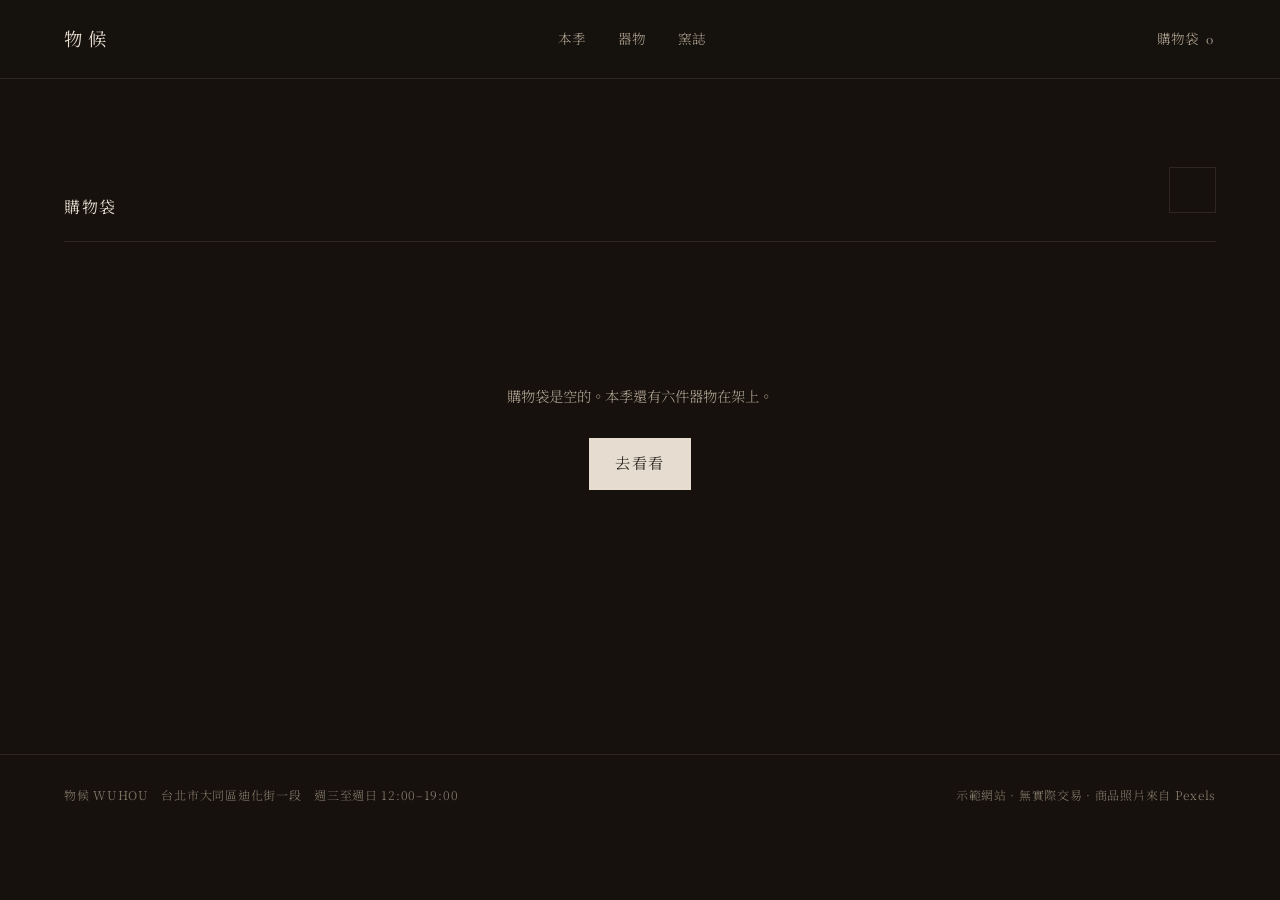
==== cart.html @ ce98f242 "Add Wuhou storefront demo A fully clickable shop with no backend: spec selection, cart, add-ons, gue" ====
<!doctype html>
<html lang="zh-Hant">
<head>
<meta charset="utf-8">
<meta name="viewport" content="width=device-width, initial-scale=1">
<title>購物袋 — 物候 WUHOU</title>
<link rel="preconnect" href="https://fonts.googleapis.com">
<link rel="preconnect" href="https://fonts.gstatic.com" crossorigin>
<link href="https://fonts.googleapis.com/css2?family=Noto+Serif+TC:wght@300;400;500&family=Cormorant+Garamond:wght@300;400&display=swap" rel="stylesheet">
<link rel="stylesheet" href="css/site.css">
</head>
<body>

<main class="wrap band">
  <div class="band-hd"><h2>購物袋</h2><span class="side" id="n"></span></div>
  <div id="body"></div>
</main>

<script src="js/data.js"></script>
<script src="js/store.js"></script>
<script src="js/ui.js"></script>
<script>
UI.mount('cart.html');

function lineHTML(it, i, saved){
  var p = it.type === 'addon' ? WUHOU.findAddon(it.id) : WUHOU.find(it.id);
  var link = it.type === 'addon' ? null : 'product.html?id=' + p.id;
  return '<div class="line">' +
    '<img src="img/' + p.img + '" alt="' + esc(p.name) + '" width="900" height="900">' +
    '<div><div class="n">' + (link ? '<a href="' + link + '" class="link-u" style="border:0">' + esc(p.name) + '</a>' : esc(p.name)) + '</div>' +
      (it.opt ? '<div class="o">' + esc(it.opt) + '</div>' : '') +
      '<div class="tools2">' +
        (saved
          ? '<button data-back="' + i + '">移回購物袋</button><button data-drop="' + i + '">刪除</button>'
          : '<button data-dec="' + i + '" aria-label="減少">−</button><span>' + it.qty + '</span>' +
            '<button data-inc="' + i + '" aria-label="增加">＋</button>' +
            '<button data-save="' + i + '">留著以後買</button><button data-rm="' + i + '">移除</button>') +
      '</div></div>' +
    '<div class="p">' + money(Store.priceOf(it) * it.qty) + '</div></div>';
}

function render(){
  var items = Store.items(), saved = Store.saved();
  document.getElementById('n').textContent = items.length ? items.length + ' 項' : '';

  if (!items.length && !saved.length){
    document.getElementById('body').innerHTML =
      '<div class="empty"><p class="prose" style="margin-inline:auto">購物袋是空的。本季還有六件器物在架上。</p>' +
      '<a class="btn" href="shop.html">去看看</a></div>';
    return;
  }

  var t = Store.totals(Store.promo());

  document.getElementById('body').innerHTML =
    '<div class="two"><div>' +
      (items.length ? items.map(function(it,i){ return lineHTML(it,i,false); }).join('')
                    : '<p class="prose">購物袋裡沒有東西了。</p>') +
      (saved.length
        ? '<div style="margin-top:2.5rem;padding-top:1.5rem;border-top:1px solid var(--line)">' +
          '<div style="font-size:.85rem;color:var(--faint);letter-spacing:.1em;margin-bottom:.6rem">留著以後買（' + saved.length + '）</div>' +
          saved.map(function(it,i){ return lineHTML(it,i,true); }).join('') + '</div>'
        : '') +
    '</div>' +

    '<aside class="side">' +
      (t.toFree > 0 && items.length
        ? '<div class="freebar">再 ' + money(t.toFree) + ' 免運<div class="track"><div class="fill" style="width:' +
          Math.min(100, Math.round((1 - t.toFree / WUHOU.freeShipping) * 100)) + '%"></div></div></div>'
        : items.length ? '<div class="freebar">已符合免運</div>' : '') +
      '<div class="sum">' +
        '<div><span>小計</span><span>' + money(t.subtotal) + '</span></div>' +
        (t.discount ? '<div><span>折扣</span><span>−' + money(t.discount) + '</span></div>' : '') +
        '<div><span>運費</span><span>' + (t.shipping ? money(t.shipping) : '免運') + '</span></div>' +
        '<div><span>稅金</span><span style="color:var(--faint)">已含</span></div>' +
        '<div class="t"><span>總計</span><span>' + money(t.total) + '</span></div>' +
      '</div>' +
      (items.length
        ? '<a class="btn" href="checkout.html" style="width:100%;margin-top:1.2rem">前往結帳</a>' +
          '<p class="note" style="margin-top:.9rem">不需要註冊會員　·　折價碼在付款那一步輸入</p>'
        : '<a class="btn btn-ghost" href="shop.html" style="width:100%;margin-top:1.2rem">繼續逛</a>') +
    '</aside></div>';

  bind();
}

function bind(){
  var q = function(sel, fn){ document.querySelectorAll(sel).forEach(fn); };
  q('[data-dec]', function(b){ b.onclick = function(){ var i=+b.dataset.dec; Store.setQty(i, Store.items()[i].qty-1); render(); }; });
  q('[data-inc]', function(b){ b.onclick = function(){ var i=+b.dataset.inc; Store.setQty(i, Store.items()[i].qty+1); render(); }; });
  q('[data-rm]',  function(b){ b.onclick = function(){ Store.remove(+b.dataset.rm); render(); }; });
  q('[data-save]',function(b){ b.onclick = function(){ Store.saveForLater(+b.dataset.save); render(); }; });
  q('[data-back]',function(b){ b.onclick = function(){ Store.moveToCart(+b.dataset.back); render(); }; });
  q('[data-drop]',function(b){ b.onclick = function(){ Store.dropSaved(+b.dataset.drop); render(); }; });
}

render();
</script>
</body>
</html>
---- css/site.css ----
:root{
  --ground:#16110d;
  --raise:#1d1712;
  --ink:#e6ddd0;
  --muted:#b3a795;
  --faint:#877d6e;
  --line:#2e2620;
  --line-2:#3a3128;
  --gold:#c79a63;
  --warn:#d08b6a;

  --serif:"Noto Serif TC","Songti TC",Georgia,serif;
  --latin:"Cormorant Garamond",Georgia,serif;

  --wrap:80rem;
  --gutter:clamp(1.25rem,5vw,4rem);
  --t:.3s cubic-bezier(.215,.61,.355,1);
}

*{box-sizing:border-box}
html{-webkit-text-size-adjust:100%}
body{
  margin:0;background:var(--ground);color:var(--ink);
  font-family:var(--serif);font-weight:300;
  font-size:clamp(.95rem,.92rem+.15vw,1rem);line-height:2;
}
img{max-width:100%;height:auto;display:block}
a{color:inherit;text-decoration:none}
button{font:inherit;color:inherit;background:none;border:0;cursor:pointer}
input,select,textarea{font:inherit;color:inherit}
:focus-visible{outline:2px solid var(--gold);outline-offset:3px}
@media (prefers-reduced-motion:reduce){*{transition:none!important;animation:none!important;scroll-behavior:auto!important}}

.wrap{max-width:var(--wrap);margin-inline:auto;padding-inline:var(--gutter)}
.latin{font-family:var(--latin)}
.hide{display:none!important}
.sr{position:absolute;width:1px;height:1px;overflow:hidden;clip:rect(0 0 0 0);white-space:nowrap}

/* ---------- header ---------- */
.hd{position:sticky;top:0;z-index:60;background:rgba(22,17,13,.94);backdrop-filter:blur(8px);border-bottom:1px solid var(--line)}
.hd-in{display:flex;align-items:center;justify-content:space-between;gap:1rem;padding-block:1.05rem}
.brand{font-size:1.15rem;letter-spacing:.3em;font-weight:400}
.nav{display:flex;gap:2rem;font-size:.85rem;color:var(--muted)}
.nav a:hover,.nav a[aria-current]{color:var(--gold)}
.hd-cart{display:flex;align-items:center;gap:.45rem;font-size:.85rem;color:var(--muted);min-height:44px;padding-inline:.2rem}
.hd-cart:hover{color:var(--gold)}
.hd-cart b{font-family:var(--latin);font-weight:400;font-size:.95rem}
.nav-toggle{display:none;min-width:44px;min-height:44px;color:var(--muted)}
@media (max-width:52rem){
  .nav{position:fixed;inset:0 0 auto;top:0;flex-direction:column;gap:0;background:var(--ground);padding:5rem var(--gutter) 2rem;transform:translateY(-100%);transition:transform var(--t);z-index:55;border-bottom:1px solid var(--line)}
  .nav.open{transform:translateY(0)}
  .nav a{padding-block:.9rem;border-bottom:1px solid var(--line);font-size:1rem}
  .nav-toggle{display:block;position:relative;z-index:56}
}

/* ---------- 通用 ---------- */
.eyebrow{font-family:var(--latin);font-size:.8rem;letter-spacing:.26em;color:var(--faint)}
.band{padding-block:clamp(3rem,7vw,5.5rem)}
.band-hd{display:flex;justify-content:space-between;align-items:baseline;gap:1rem;padding-bottom:1.1rem;border-bottom:1px solid var(--line);margin-bottom:clamp(1.75rem,4vw,2.75rem)}
.band-hd h2{margin:0;font-size:1rem;font-weight:400;letter-spacing:.1em}
.band-hd .side{font-size:.8rem;color:var(--faint)}
.lead{font-size:clamp(1.6rem,1rem+2.6vw,2.5rem);line-height:1.55;font-weight:300;margin:0}
.prose{color:var(--muted);font-size:.9rem;line-height:2.2;max-width:36rem}

.btn{display:inline-flex;align-items:center;justify-content:center;gap:.5rem;min-height:52px;padding-inline:1.6rem;
  background:var(--ink);color:var(--ground);font-size:.95rem;letter-spacing:.12em;transition:background var(--t),color var(--t)}
.btn:hover{background:var(--gold)}
.btn[disabled],.btn.off{background:var(--line-2);color:var(--faint);cursor:not-allowed}
.btn-ghost{background:none;color:var(--ink);border:1px solid var(--line-2);min-height:48px}
.btn-ghost:hover{border-color:var(--gold);color:var(--gold);background:none}
.link-u{border-bottom:1px solid var(--line-2);padding-bottom:2px;transition:color var(--t),border-color var(--t)}
.link-u:hover{color:var(--gold);border-color:var(--gold)}

/* ---------- 商品格 ---------- */
.grid{display:grid;grid-template-columns:repeat(3,minmax(0,1fr));gap:clamp(2rem,4vw,3.5rem) clamp(1.25rem,2.5vw,2.5rem)}
@media (max-width:60rem){.grid{grid-template-columns:repeat(2,minmax(0,1fr))}}
@media (max-width:30rem){.grid{grid-template-columns:1fr}}

.card{display:flex;flex-direction:column;gap:1rem}
.card-fig{position:relative;overflow:hidden;background:var(--raise);aspect-ratio:1}
.card-fig img{width:100%;height:100%;object-fit:cover;transition:transform .6s var(--t),filter var(--t)}
.card:hover .card-fig img,.card:focus-visible .card-fig img{transform:scale(1.03);filter:brightness(1.12)}
/* hover 才浮出的操作列 —— COS 的做法，維持版面乾淨 */
.card-act{position:absolute;left:0;right:0;bottom:0;padding-block:.7rem;text-align:center;font-size:.8rem;letter-spacing:.14em;
  background:rgba(22,17,13,.82);color:var(--ink);transform:translateY(100%);transition:transform var(--t)}
.card:hover .card-act,.card:focus-within .card-act{transform:translateY(0)}
.card-name{font-size:1rem}
.card-price{font-family:var(--latin);font-size:.9rem;color:var(--faint);letter-spacing:.06em;margin-top:.2rem}
.card-flag{font-size:.75rem;color:var(--warn);margin-top:.15rem}

/* ---------- 篩選（少量商品收成一顆按鈕） ---------- */
.tools{display:flex;justify-content:space-between;align-items:center;gap:1rem;flex-wrap:wrap;margin-bottom:1.5rem}
.filter-btn{display:inline-flex;align-items:center;gap:.6rem;min-height:44px;padding-inline:1.1rem;border:1px solid var(--line-2);font-size:.85rem;letter-spacing:.06em}
.filter-btn:hover{border-color:var(--gold);color:var(--gold)}
.filter-btn .n{font-family:var(--latin);color:var(--gold)}
.panel{border:1px solid var(--line);padding:1.4rem;margin-bottom:2rem;display:grid;grid-template-columns:repeat(auto-fit,minmax(11rem,1fr));gap:1.4rem}
.panel h3{margin:0 0 .7rem;font-size:.8rem;color:var(--faint);font-weight:400;letter-spacing:.1em}
.chips{display:flex;flex-wrap:wrap;gap:.5rem}
.chip{min-height:38px;padding-inline:.9rem;border:1px solid var(--line-2);font-size:.82rem;color:var(--muted);transition:all var(--t)}
.chip:hover{border-color:var(--gold);color:var(--gold)}
.chip[aria-pressed="true"]{background:var(--ink);color:var(--ground);border-color:var(--ink)}
.sortsel{min-height:44px;background:none;border:1px solid var(--line-2);color:var(--muted);padding-inline:.8rem;font-size:.85rem}
.sortsel option{background:var(--ground)}

/* ---------- 商品頁 ---------- */
.pdp{display:grid;grid-template-columns:minmax(0,1.15fr) minmax(0,.85fr);gap:clamp(2rem,5vw,4.5rem);align-items:start}
@media (max-width:64rem){.pdp{grid-template-columns:1fr}}
.pdp-media{position:sticky;top:5.5rem}
@media (max-width:64rem){.pdp-media{position:static}}
.pdp-main{background:var(--raise);aspect-ratio:1;overflow:hidden}
.pdp-main img{width:100%;height:100%;object-fit:cover}
.pdp-thumbs{display:grid;grid-template-columns:repeat(3,minmax(0,1fr));gap:.9rem;margin-top:.9rem}
.pdp-thumbs button{aspect-ratio:1;overflow:hidden;opacity:.55;transition:opacity var(--t),outline-color var(--t);outline:1px solid transparent;outline-offset:-1px}
.pdp-thumbs button:hover{opacity:.85}
.pdp-thumbs button[aria-current="true"]{opacity:1;outline-color:var(--gold)}
.pdp-thumbs img{width:100%;height:100%;object-fit:cover}

.pdp h1{margin:.5rem 0 0;font-size:clamp(1.6rem,1.2rem+1.6vw,2.15rem);font-weight:300;line-height:1.5}
.pdp-price{font-family:var(--latin);font-size:1.25rem;color:var(--muted);letter-spacing:.05em;margin-top:.4rem}
.pdp-price .from{font-family:var(--serif);font-size:.8rem;color:var(--faint);margin-left:.4rem}

.opt-group{margin-top:2.2rem}
.opt-label{font-size:.8rem;color:var(--faint);letter-spacing:.1em;display:flex;justify-content:space-between;gap:1rem}
.opt-list{display:flex;flex-wrap:wrap;gap:.6rem;margin-top:.85rem}
.opt{min-height:46px;padding-inline:1.15rem;border:1px solid var(--line-2);font-size:.88rem;color:var(--muted);transition:all var(--t)}
.opt:hover{border-color:var(--muted);color:var(--ink)}
.opt[aria-pressed="true"]{background:var(--ink);color:var(--ground);border-color:var(--ink)}
.opt.soon{color:var(--faint);border-style:dashed}
.opt.na{color:#6a6156;text-decoration:line-through;border-color:var(--line)}
.opt-note{margin-top:.7rem;font-size:.8rem;color:var(--warn);line-height:1.9}
.locked{opacity:.4;pointer-events:none}

.buy{display:flex;gap:.75rem;margin-top:2.2rem;align-items:stretch}
.qty{display:flex;align-items:center;border:1px solid var(--line-2)}
.qty button{min-width:44px;min-height:52px;color:var(--muted);font-size:1.05rem}
.qty button:hover{color:var(--gold)}
.qty span{min-width:2rem;text-align:center;font-family:var(--latin)}
.buy .btn{flex-grow:1}
.buy-hint{margin-top:.9rem;font-size:.8rem;color:var(--faint)}
.gate{margin-top:2.2rem;padding:1rem 1.15rem;border:1px dashed var(--line-2);font-size:.85rem;color:var(--faint)}

.acc{margin-top:2.8rem;border-top:1px solid var(--line)}
.acc-row{width:100%;display:flex;justify-content:space-between;align-items:center;gap:1rem;padding-block:1.15rem;border-bottom:1px solid var(--line);font-size:.9rem;text-align:left;min-height:56px}
.acc-row:hover{color:var(--gold)}
.acc-row .pm{color:var(--faint);font-family:var(--latin);font-size:1.05rem}
.acc-body{border-bottom:1px solid var(--line);padding-block:.2rem 1.2rem;font-size:.85rem;color:var(--muted);line-height:2.1}
.spec{display:grid;grid-template-columns:5.5rem 1fr;gap:.15rem 1.2rem}
.spec dt{color:var(--faint)}
.spec dd{margin:0}

/* 手機底部固定購買列 */
.stickybuy{position:fixed;left:0;right:0;bottom:0;z-index:50;display:none;gap:.7rem;align-items:center;
  padding:.7rem var(--gutter) calc(.7rem + env(safe-area-inset-bottom));background:rgba(22,17,13,.96);border-top:1px solid var(--line);backdrop-filter:blur(8px)}
.stickybuy .p{flex-shrink:0;font-family:var(--latin);font-size:1rem}
.stickybuy .btn{flex-grow:1;min-height:48px}
@media (max-width:64rem){.stickybuy.on{display:flex}}

/* ---------- 抽屜 ---------- */
.scrim{position:fixed;inset:0;background:rgba(0,0,0,.6);opacity:0;pointer-events:none;transition:opacity var(--t);z-index:70}
.scrim.on{opacity:1;pointer-events:auto}
.drawer{position:fixed;top:0;right:0;bottom:0;width:min(27rem,100%);background:var(--ground);border-left:1px solid var(--line);
  transform:translateX(100%);transition:transform var(--t);z-index:80;display:flex;flex-direction:column}
.drawer.on{transform:translateX(0)}
.drawer-hd{display:flex;justify-content:space-between;align-items:center;padding:1.3rem 1.5rem;border-bottom:1px solid var(--line)}
.drawer-hd h2{margin:0;font-size:1rem;font-weight:400;letter-spacing:.1em}
.drawer-body{flex-grow:1;overflow-y:auto;padding:1.2rem 1.5rem}
.drawer-ft{border-top:1px solid var(--line);padding:1.2rem 1.5rem calc(1.2rem + env(safe-area-inset-bottom))}
.xclose{min-width:44px;min-height:44px;color:var(--faint);font-size:1.2rem}
.xclose:hover{color:var(--gold)}

.line{display:grid;grid-template-columns:5rem 1fr auto;gap:1rem;padding-block:1rem;border-bottom:1px solid var(--line)}
.line:last-child{border-bottom:0}
.line img{width:5rem;aspect-ratio:1;object-fit:cover;background:var(--raise)}
.line .n{font-size:.92rem}
.line .o{font-size:.78rem;color:var(--faint);margin-top:.15rem}
.line .p{font-family:var(--latin);font-size:.9rem;color:var(--muted);white-space:nowrap}
.line .tools2{display:flex;gap:1rem;margin-top:.5rem;font-size:.78rem;color:var(--faint)}
.line .tools2 button:hover{color:var(--gold)}

.sum{font-size:.88rem}
.sum div{display:flex;justify-content:space-between;gap:1rem;padding-block:.4rem;color:var(--muted)}
.sum .t{border-top:1px solid var(--line);margin-top:.5rem;padding-top:.8rem;color:var(--ink);font-size:1rem}
.sum .t span:last-child{font-family:var(--latin);font-size:1.15rem}
.freebar{margin-block:.8rem;font-size:.8rem;color:var(--gold)}
.freebar .track{height:2px;background:var(--line-2);margin-top:.5rem}
.freebar .fill{height:2px;background:var(--gold);transition:width var(--t)}

/* ---------- 加購中繼頁 ---------- */
.addons{display:grid;grid-template-columns:repeat(4,minmax(0,1fr));gap:1.2rem}
@media (max-width:60rem){.addons{grid-template-columns:repeat(2,minmax(0,1fr))}}
.ad{border:1px solid var(--line);padding:.9rem;display:flex;flex-direction:column;gap:.6rem}
.ad img{aspect-ratio:1;object-fit:cover;background:var(--raise)}
.ad .n{font-size:.85rem;line-height:1.7}
.ad .pr{font-family:var(--latin);font-size:.9rem;color:var(--muted)}
.ad .was{text-decoration:line-through;color:var(--faint);margin-left:.4rem;font-size:.8rem}
.ad button{min-height:42px;border:1px solid var(--line-2);font-size:.8rem;letter-spacing:.08em;transition:all var(--t)}
.ad button:hover{border-color:var(--gold);color:var(--gold)}
.ad button[aria-pressed="true"]{background:var(--ink);color:var(--ground);border-color:var(--ink)}

/* ---------- 購物車 / 結帳 ---------- */
.two{display:grid;grid-template-columns:minmax(0,1.6fr) minmax(0,1fr);gap:clamp(2rem,5vw,4rem);align-items:start}
@media (max-width:64rem){.two{grid-template-columns:1fr}}
.side{border:1px solid var(--line);padding:1.4rem}
@media (min-width:64rem){.side{position:sticky;top:5.5rem}}

.steps{display:flex;gap:1.4rem;font-size:.82rem;color:var(--faint);border-bottom:1px solid var(--line);padding-bottom:1rem;margin-bottom:2rem;flex-wrap:wrap}
.steps b{font-weight:300}
.steps .now{color:var(--gold)}
.steps .done{color:var(--muted)}

.field{margin-bottom:1.1rem}
.field label{display:block;font-size:.8rem;color:var(--faint);margin-bottom:.4rem}
.field input,.field select,.field textarea{width:100%;min-height:48px;background:var(--raise);border:1px solid var(--line-2);padding:.6rem .8rem;font-size:.92rem}
.field input:focus,.field select:focus,.field textarea:focus{border-color:var(--gold);outline:none}
.field select option{background:var(--ground)}
.field .err{color:var(--warn);font-size:.78rem;margin-top:.35rem}
.field.bad input,.field.bad select{border-color:var(--warn)}
.row2{display:grid;grid-template-columns:1fr 1fr;gap:1.1rem}
@media (max-width:36rem){.row2{grid-template-columns:1fr}}
.check{display:flex;gap:.6rem;align-items:flex-start;font-size:.85rem;color:var(--muted);margin-bottom:1rem;line-height:1.9}
.check input{width:18px;height:18px;margin-top:.45rem;flex-shrink:0;accent-color:var(--gold)}
.note{font-size:.8rem;color:var(--faint);line-height:1.9}

.empty{text-align:center;padding-block:5rem}
.empty p{color:var(--muted);margin-bottom:1.6rem}

.toast{position:fixed;left:50%;bottom:2rem;transform:translate(-50%,1rem);z-index:90;background:var(--ink);color:var(--ground);
  padding:.75rem 1.3rem;font-size:.85rem;opacity:0;pointer-events:none;transition:opacity var(--t),transform var(--t)}
.toast.on{opacity:1;transform:translate(-50%,0)}

footer{border-top:1px solid var(--line);margin-top:clamp(3rem,8vw,6rem)}
.ft{display:flex;justify-content:space-between;gap:1rem;flex-wrap:wrap;padding-block:1.8rem 2.6rem;font-size:.75rem;color:var(--faint);letter-spacing:.06em}
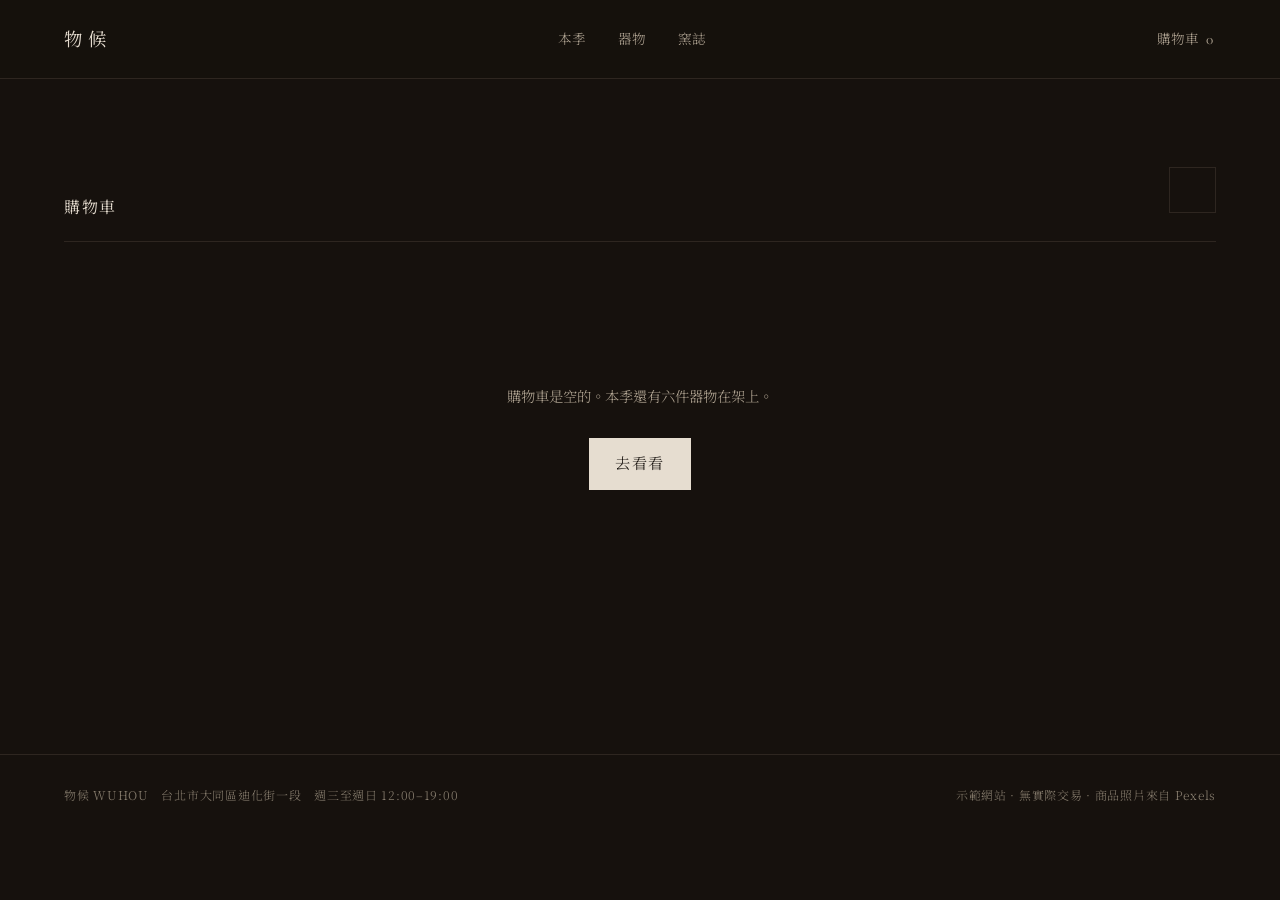
==== commit 414ea53e: "Rewrite product and brand copy in Taiwanese retail register Replaces the short-clause literary voice" ====
--- a/cart.html
+++ b/cart.html
@@ -3,22 +3,23 @@
 <head>
 <meta charset="utf-8">
 <meta name="viewport" content="width=device-width, initial-scale=1">
-<title>購物袋 — 物候 WUHOU</title>
+<title>購物車 — 物候 WUHOU</title>
 <link rel="preconnect" href="https://fonts.googleapis.com">
 <link rel="preconnect" href="https://fonts.gstatic.com" crossorigin>
-<link href="https://fonts.googleapis.com/css2?family=Noto+Serif+TC:wght@300;400;500&family=Cormorant+Garamond:wght@300;400&display=swap" rel="stylesheet">
-<link rel="stylesheet" href="css/site.css">
+<link href="https://fonts.googleapis.com/css2?family=Noto+Serif+TC:wght@300;400&family=Cormorant+Garamond:wght@300;400&display=swap" rel="stylesheet">
+<link rel="icon" href="data:image/svg+xml,%3Csvg xmlns=%22http://www.w3.org/2000/svg%22 viewBox=%220 0 32 32%22%3E%3Crect width=%2232%22 height=%2232%22 fill=%22%2316110d%22/%3E%3Ccircle cx=%2216%22 cy=%2218%22 r=%228%22 fill=%22none%22 stroke=%22%23c79a63%22 stroke-width=%221.5%22/%3E%3Cpath d=%22M11 10h10%22 stroke=%22%23c79a63%22 stroke-width=%221.5%22/%3E%3C/svg%3E">
+<link rel="stylesheet" href="css/site.css?v=202609092157">
 </head>
 <body>
 
 <main class="wrap band">
-  <div class="band-hd"><h2>購物袋</h2><span class="side" id="n"></span></div>
+  <div class="band-hd"><h2>購物車</h2><span class="side" id="n"></span></div>
   <div id="body"></div>
 </main>
 
-<script src="js/data.js"></script>
-<script src="js/store.js"></script>
-<script src="js/ui.js"></script>
+<script src="js/data.js?v=202609092157"></script>
+<script src="js/store.js?v=202609092157"></script>
+<script src="js/ui.js?v=202609092157"></script>
 <script>
 UI.mount('cart.html');
 
@@ -31,7 +32,7 @@
       (it.opt ? '<div class="o">' + esc(it.opt) + '</div>' : '') +
       '<div class="tools2">' +
         (saved
-          ? '<button data-back="' + i + '">移回購物袋</button><button data-drop="' + i + '">刪除</button>'
+          ? '<button data-back="' + i + '">移回購物車</button><button data-drop="' + i + '">刪除</button>'
           : '<button data-dec="' + i + '" aria-label="減少">−</button><span>' + it.qty + '</span>' +
             '<button data-inc="' + i + '" aria-label="增加">＋</button>' +
             '<button data-save="' + i + '">留著以後買</button><button data-rm="' + i + '">移除</button>') +
@@ -45,7 +46,7 @@
 
   if (!items.length && !saved.length){
     document.getElementById('body').innerHTML =
-      '<div class="empty"><p class="prose" style="margin-inline:auto">購物袋是空的。本季還有六件器物在架上。</p>' +
+      '<div class="empty"><p class="prose" style="margin-inline:auto">購物車是空的。本季還有六件器物在架上。</p>' +
       '<a class="btn" href="shop.html">去看看</a></div>';
     return;
   }
@@ -55,7 +56,7 @@
   document.getElementById('body').innerHTML =
     '<div class="two"><div>' +
       (items.length ? items.map(function(it,i){ return lineHTML(it,i,false); }).join('')
-                    : '<p class="prose">購物袋裡沒有東西了。</p>') +
+                    : '<p class="prose">購物車裡沒有東西了。</p>') +
       (saved.length
         ? '<div style="margin-top:2.5rem;padding-top:1.5rem;border-top:1px solid var(--line)">' +
           '<div style="font-size:.85rem;color:var(--faint);letter-spacing:.1em;margin-bottom:.6rem">留著以後買（' + saved.length + '）</div>' +
@@ -63,8 +64,8 @@
         : '') +
     '</div>' +
 
-    '<aside class="side">' +
-      (t.toFree > 0 && items.length
+    (items.length ? '<aside class="side">' +
+      (t.toFree > 0
         ? '<div class="freebar">再 ' + money(t.toFree) + ' 免運<div class="track"><div class="fill" style="width:' +
           Math.min(100, Math.round((1 - t.toFree / WUHOU.freeShipping) * 100)) + '%"></div></div></div>'
         : items.length ? '<div class="freebar">已符合免運</div>' : '') +
@@ -78,22 +79,26 @@
       (items.length
         ? '<a class="btn" href="checkout.html" style="width:100%;margin-top:1.2rem">前往結帳</a>' +
           '<p class="note" style="margin-top:.9rem">不需要註冊會員　·　折價碼在付款那一步輸入</p>'
-        : '<a class="btn btn-ghost" href="shop.html" style="width:100%;margin-top:1.2rem">繼續逛</a>') +
-    '</aside></div>';
+        : '') +
+    '</aside>' : '') + '</div>';
 
   bind();
 }
 
 function bind(){
   var q = function(sel, fn){ document.querySelectorAll(sel).forEach(fn); };
-  q('[data-dec]', function(b){ b.onclick = function(){ var i=+b.dataset.dec; Store.setQty(i, Store.items()[i].qty-1); render(); }; });
-  q('[data-inc]', function(b){ b.onclick = function(){ var i=+b.dataset.inc; Store.setQty(i, Store.items()[i].qty+1); render(); }; });
-  q('[data-rm]',  function(b){ b.onclick = function(){ Store.remove(+b.dataset.rm); render(); }; });
-  q('[data-save]',function(b){ b.onclick = function(){ Store.saveForLater(+b.dataset.save); render(); }; });
-  q('[data-back]',function(b){ b.onclick = function(){ Store.moveToCart(+b.dataset.back); render(); }; });
-  q('[data-drop]',function(b){ b.onclick = function(){ Store.dropSaved(+b.dataset.drop); render(); }; });
+  var redraw = function(){ UI.keepFocus(render); };
+  q('[data-dec]', function(b){ b.onclick = function(){ var i=+b.dataset.dec, it=Store.items()[i]; if(!it) return; Store.setQty(i, it.qty-1); redraw(); }; });
+  q('[data-inc]', function(b){ b.onclick = function(){ var i=+b.dataset.inc, it=Store.items()[i]; if(!it) return;
+    if(it.qty>=9){ UI.toast('一次最多 9 件，要更多請直接跟我們說'); return; }
+    Store.setQty(i, it.qty+1); redraw(); }; });
+  q('[data-rm]',  function(b){ b.onclick = function(){ Store.remove(+b.dataset.rm); redraw(); }; });
+  q('[data-save]',function(b){ b.onclick = function(){ Store.saveForLater(+b.dataset.save); redraw(); }; });
+  q('[data-back]',function(b){ b.onclick = function(){ Store.moveToCart(+b.dataset.back); redraw(); }; });
+  q('[data-drop]',function(b){ b.onclick = function(){ Store.dropSaved(+b.dataset.drop); redraw(); }; });
 }
 
+window.addEventListener('wuhou:sync', render);
 render();
 </script>
 </body>
--- a/css/site.css
+++ b/css/site.css
@@ -39,7 +39,7 @@
 /* ---------- header ---------- */
 .hd{position:sticky;top:0;z-index:60;background:rgba(22,17,13,.94);backdrop-filter:blur(8px);border-bottom:1px solid var(--line)}
 .hd-in{display:flex;align-items:center;justify-content:space-between;gap:1rem;padding-block:1.05rem}
-.brand{font-size:1.15rem;letter-spacing:.3em;font-weight:400}
+.brand{font-size:1.15rem;letter-spacing:.3em;font-weight:400;display:inline-flex;align-items:center;min-height:44px}
 .nav{display:flex;gap:2rem;font-size:.85rem;color:var(--muted)}
 .nav a:hover,.nav a[aria-current]{color:var(--gold)}
 .hd-cart{display:flex;align-items:center;gap:.45rem;font-size:.85rem;color:var(--muted);min-height:44px;padding-inline:.2rem}
@@ -96,7 +96,7 @@
 .panel{border:1px solid var(--line);padding:1.4rem;margin-bottom:2rem;display:grid;grid-template-columns:repeat(auto-fit,minmax(11rem,1fr));gap:1.4rem}
 .panel h3{margin:0 0 .7rem;font-size:.8rem;color:var(--faint);font-weight:400;letter-spacing:.1em}
 .chips{display:flex;flex-wrap:wrap;gap:.5rem}
-.chip{min-height:38px;padding-inline:.9rem;border:1px solid var(--line-2);font-size:.82rem;color:var(--muted);transition:all var(--t)}
+.chip{min-height:44px;padding-inline:.9rem;border:1px solid var(--line-2);font-size:.82rem;color:var(--muted);transition:all var(--t)}
 .chip:hover{border-color:var(--gold);color:var(--gold)}
 .chip[aria-pressed="true"]{background:var(--ink);color:var(--ground);border-color:var(--ink)}
 .sortsel{min-height:44px;background:none;border:1px solid var(--line-2);color:var(--muted);padding-inline:.8rem;font-size:.85rem}
@@ -110,9 +110,9 @@
 .pdp-main{background:var(--raise);aspect-ratio:1;overflow:hidden}
 .pdp-main img{width:100%;height:100%;object-fit:cover}
 .pdp-thumbs{display:grid;grid-template-columns:repeat(3,minmax(0,1fr));gap:.9rem;margin-top:.9rem}
-.pdp-thumbs button{aspect-ratio:1;overflow:hidden;opacity:.55;transition:opacity var(--t),outline-color var(--t);outline:1px solid transparent;outline-offset:-1px}
+.pdp-thumbs button{aspect-ratio:1;overflow:hidden;opacity:.55;transition:opacity var(--t),box-shadow var(--t)}
 .pdp-thumbs button:hover{opacity:.85}
-.pdp-thumbs button[aria-current="true"]{opacity:1;outline-color:var(--gold)}
+.pdp-thumbs button[aria-current="true"]{opacity:1;box-shadow:inset 0 0 0 2px var(--gold)}
 .pdp-thumbs img{width:100%;height:100%;object-fit:cover}
 
 .pdp h1{margin:.5rem 0 0;font-size:clamp(1.6rem,1.2rem+1.6vw,2.15rem);font-weight:300;line-height:1.5}
@@ -159,8 +159,10 @@
 .scrim{position:fixed;inset:0;background:rgba(0,0,0,.6);opacity:0;pointer-events:none;transition:opacity var(--t);z-index:70}
 .scrim.on{opacity:1;pointer-events:auto}
 .drawer{position:fixed;top:0;right:0;bottom:0;width:min(27rem,100%);background:var(--ground);border-left:1px solid var(--line);
-  transform:translateX(100%);transition:transform var(--t);z-index:80;display:flex;flex-direction:column}
-.drawer.on{transform:translateX(0)}
+  transform:translateX(100%);visibility:hidden;z-index:80;display:flex;flex-direction:column;
+  transition:transform .3s cubic-bezier(.215,.61,.355,1),visibility 0s linear .3s}
+.drawer.on{transform:translateX(0);visibility:visible;
+  transition:transform .3s cubic-bezier(.215,.61,.355,1),visibility 0s}
 .drawer-hd{display:flex;justify-content:space-between;align-items:center;padding:1.3rem 1.5rem;border-bottom:1px solid var(--line)}
 .drawer-hd h2{margin:0;font-size:1rem;font-weight:400;letter-spacing:.1em}
 .drawer-body{flex-grow:1;overflow-y:auto;padding:1.2rem 1.5rem}
@@ -211,7 +213,7 @@
 .field{margin-bottom:1.1rem}
 .field label{display:block;font-size:.8rem;color:var(--faint);margin-bottom:.4rem}
 .field input,.field select,.field textarea{width:100%;min-height:48px;background:var(--raise);border:1px solid var(--line-2);padding:.6rem .8rem;font-size:.92rem}
-.field input:focus,.field select:focus,.field textarea:focus{border-color:var(--gold);outline:none}
+.field input:focus-visible,.field select:focus-visible,.field textarea:focus-visible{border-color:var(--gold);outline:2px solid var(--gold);outline-offset:2px}
 .field select option{background:var(--ground)}
 .field .err{color:var(--warn);font-size:.78rem;margin-top:.35rem}
 .field.bad input,.field.bad select{border-color:var(--warn)}
